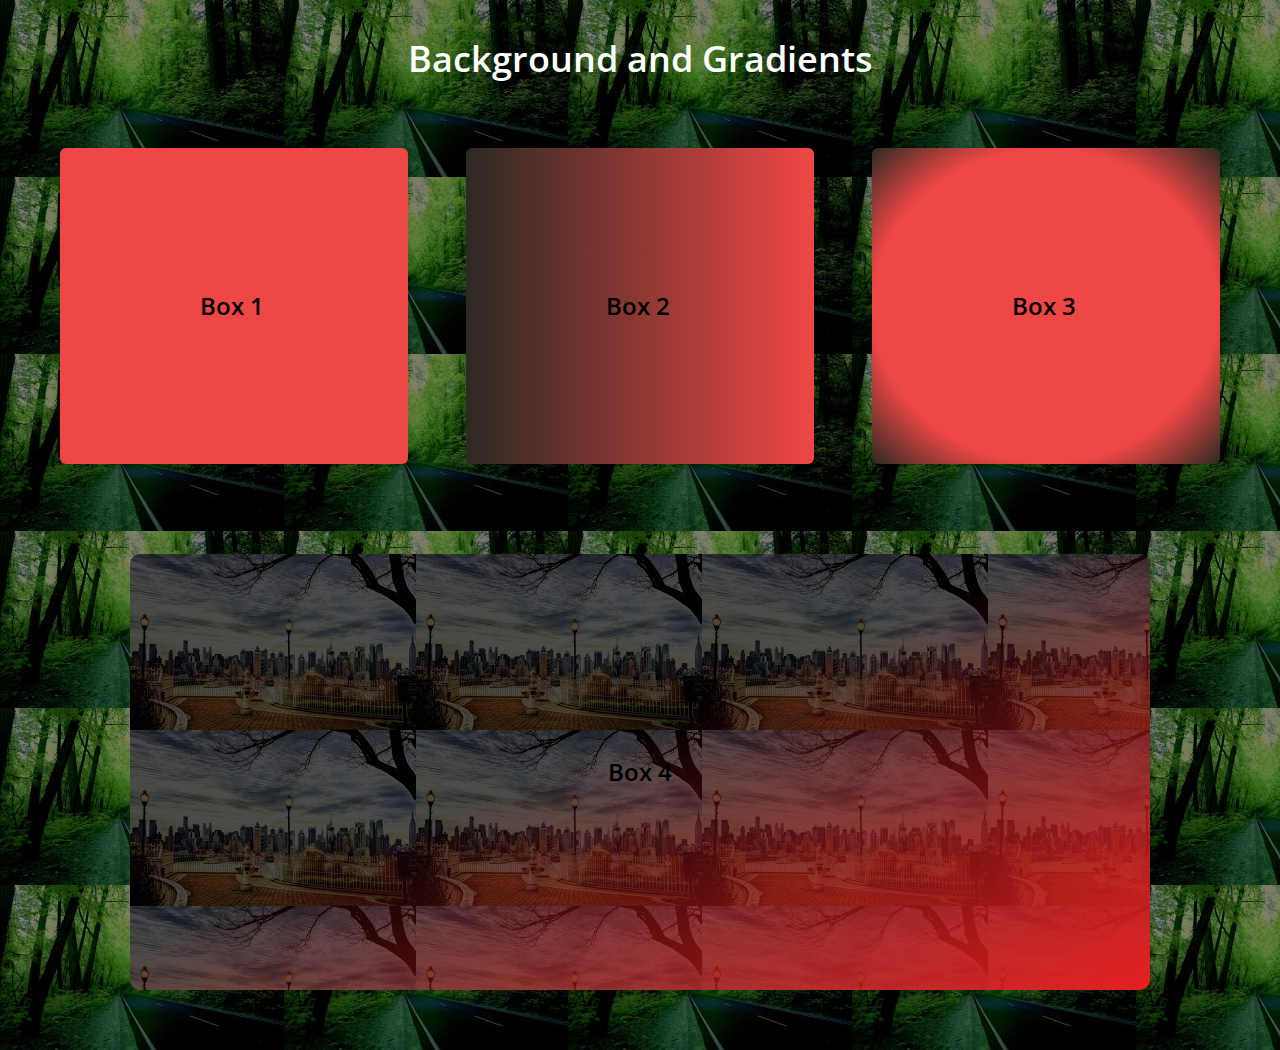
==== block-BHaabu/index.html @ 320443e6 "gradients-assignment1" ====
<!DOCTYPE html>
<html lang="en">

<head>
    <meta charset="UTF-8">
    <meta http-equiv="X-UA-Compatible" content="IE=edge">
    <meta name="viewport" content="width=device-width, initial-scale=1.0">
    <title>Document</title>
    <link rel="stylesheet" href="assets/stylesheet/style.css">
    <link rel="preconnect" href="https://fonts.googleapis.com">
    <link rel="preconnect" href="https://fonts.gstatic.com" crossorigin>
    <link href="https://fonts.googleapis.com/css2?family=Open+Sans:wght@500&display=swap" rel="stylesheet">
</head>

<body class="bg-image">
    <header>
        <h1>Background and Gradients</h1>
    </header>
    <main>
        <section class="section">
            <div class="flex">
                <div class="box-1">Box 1</div>
                <div class="box-2">Box 2</div>
                <div class="box-3">Box 3</div>
            </div>
            </div>
        </section>
        <section class="container">
            <div class="section-2">
                <div class="image">Box 4</div>
            </div>
        </section>
    </main>
</body>

</html>
---- block-BHaabu/assets/stylesheet/style.css ----
/* http://meyerweb.com/eric/tools/css/reset/ 
   v2.0 | 20110126
   License: none (public domain)
*/

html, body, div, span, applet, object, iframe,
h1, h2, h3, h4, h5, h6, p, blockquote, pre,
a, abbr, acronym, address, big, cite, code,
del, dfn, em, img, ins, kbd, q, s, samp,
small, strike, strong, sub, sup, tt, var,
b, u, i, center,
dl, dt, dd, ol, ul, li,
fieldset, form, label, legend,
table, caption, tbody, tfoot, thead, tr, th, td,
article, aside, canvas, details, embed, 
figure, figcaption, footer, header, hgroup, 
menu, nav, output, ruby, section, summary,
time, mark, audio, video {
	margin: 0;
	padding: 0;
	border: 0;
	font-size: 100%;
	font: inherit;
	vertical-align: baseline;
}
/* HTML5 display-role reset for older browsers */
article, aside, details, figcaption, figure, 
footer, header, hgroup, menu, nav, section {
	display: block;
}
body {
	line-height: 1;
}
ol, ul {
	list-style: none;
}
blockquote, q {
	quotes: none;
}
blockquote:before, blockquote:after,
q:before, q:after {
	content: '';
	content: none;
}
table {
	border-collapse: collapse;
	border-spacing: 0;
}
/* Customized */

/* General */

*,
*::before,
*::after{
    box-sizing: border-box;
}
body{
    font-size: 16px;
    line-height: 1.7;
    line-height: 1.5;
    font-family: 'Open Sans', sans-serif;
}
.container{
    max-width: 1200px;
    padding: 0 30px;
    margin: 0 100px;
    
}
.flex {
    display: flex;
    justify-content: space-between;
}

/* main page */

h1 {
    text-align: center;
    font-size: 36px;
    padding: 32px 0;
    color: #ffffff;
    font-weight: 600;
}
.bg-image {
    background-image: linear-gradient(rgba(0, 0, 0, 0.5), rgba(0, 0, 0, 0.5)), url(../media/bg.jpeg);
   
}
.section {
    padding: 30px 60px;
}
.box-1 {
    flex: 0 1 30%;
    background-color: #EF4745;
    border-radius: 6px;
    padding: 140px;
    font-size: 24px;
    font-weight: 600;
  }
.box-2 {
    flex: 0 1 30%;
    background-image: linear-gradient(to right , rgb(44,42,35), rgb(239,71,69));
    padding: 140px;
    border-radius: 6px;
    font-size: 24px;
    font-weight: 600;
}
.box-3 {
    flex: 0 1 30%;
    background-image: radial-gradient( rgb(239,71,69)70%, rgb(44,42,35));
    padding: 140px;
    border-radius: 6px;
    font-size: 24px;
    font-weight: 600;
}
.section-2 {
    padding: 60px 0;
}
.image {
    width: 100%;
    background-image: linear-gradient( to right bottom , rgba(0, 0, 0, 0.7) 45%, rgb(230, 32, 32)), url(../media/images.jpeg);
    border-radius: 10px;
    padding: 200px 0;
    font-size: 24px;
    font-weight: 600;
    text-align: center;
}
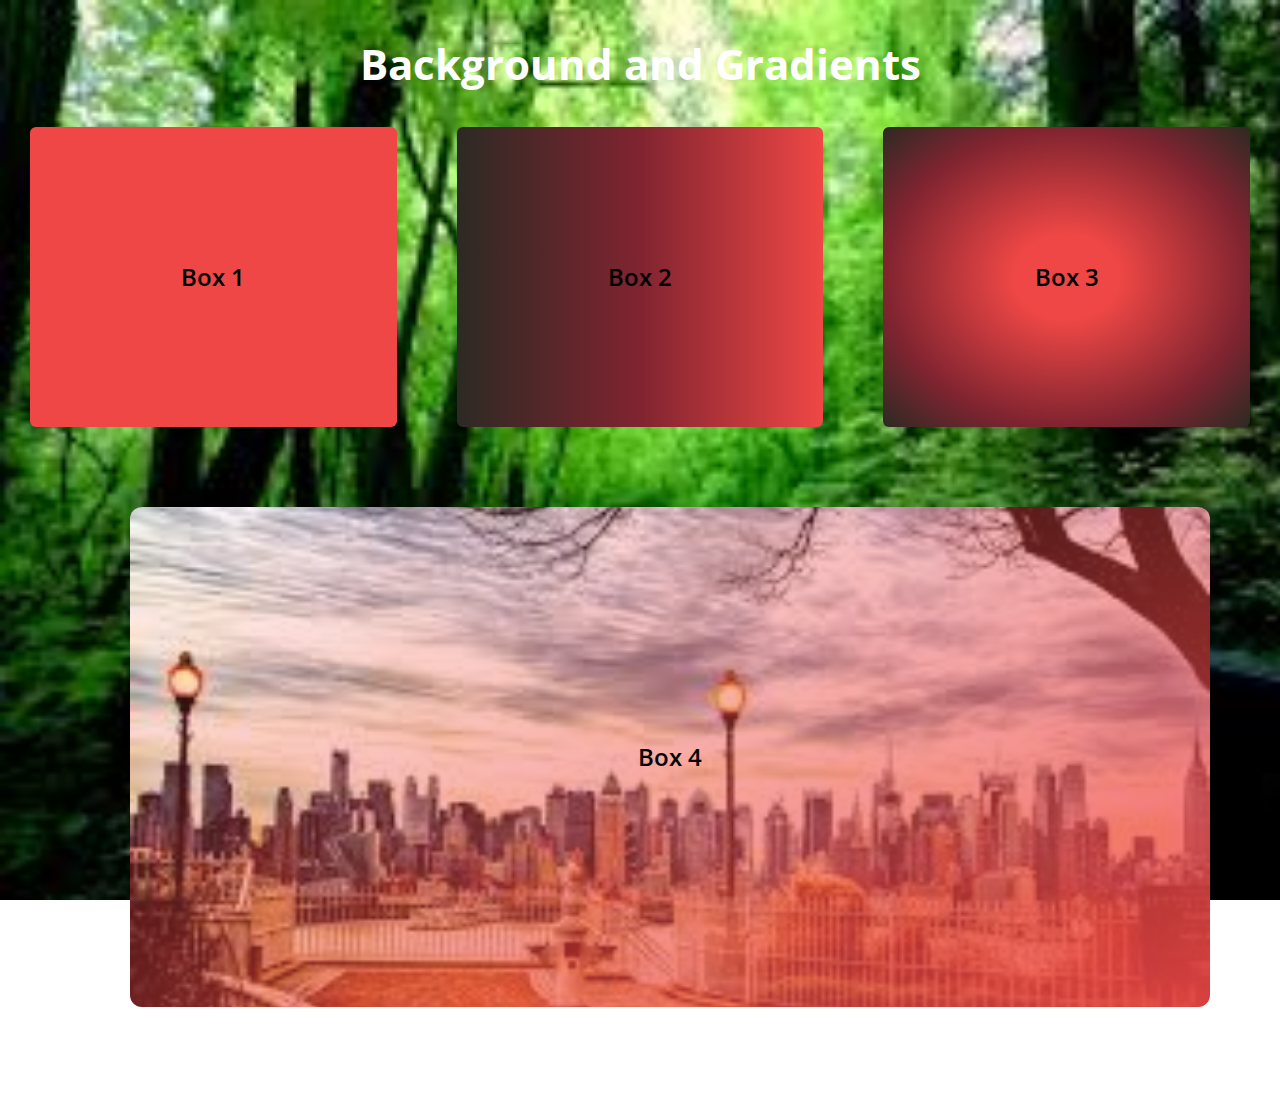
==== commit 7c0ef7af: "modified" ====
--- a/block-BHaabu/index.html
+++ b/block-BHaabu/index.html
@@ -12,22 +12,21 @@
     <link href="https://fonts.googleapis.com/css2?family=Open+Sans:wght@500&display=swap" rel="stylesheet">
 </head>
 
-<body class="bg-image">
+<body>
     <header>
         <h1>Background and Gradients</h1>
     </header>
     <main>
-        <section class="section">
+        <section>
             <div class="flex">
-                <div class="box-1">Box 1</div>
-                <div class="box-2">Box 2</div>
-                <div class="box-3">Box 3</div>
-            </div>
+                <div class="box box-1 center">Box 1</div>
+                <div class="box box-2 center">Box 2</div>
+                <div class="box box-3 center">Box 3</div>
             </div>
         </section>
         <section class="container">
-            <div class="section-2">
-                <div class="image">Box 4</div>
+            <div class="section">
+                <div class="box image center">Box 4</div>
             </div>
         </section>
     </main>
--- a/block-BHaabu/assets/stylesheet/style.css
+++ b/block-BHaabu/assets/stylesheet/style.css
@@ -57,70 +57,70 @@
 }
 body{
     font-size: 16px;
-    line-height: 1.7;
     line-height: 1.5;
     font-family: 'Open Sans', sans-serif;
+    background:url(../media/bg.jpeg) no-repeat;
+    background-size: cover;
+    padding-bottom: 100px;
+    background-attachment: fixed;
 }
 .container{
     max-width: 1200px;
-    padding: 0 30px;
+    padding: 0 auto;
     margin: 0 100px;
     
 }
 .flex {
     display: flex;
     justify-content: space-between;
+    /* align-items: center; */
+}
+.center {
+    display: flex;
+    justify-content: center;
+    align-items: center;
 }
 
-/* main page */
+/* header */
 
 h1 {
     text-align: center;
-    font-size: 36px;
+    font-size: 42px;
     padding: 32px 0;
     color: #ffffff;
+    font-weight: 700;
+}
+
+/* Main page */
+
+.box {
+    width: 30%;
+    height: 300px;
+    margin: 0 30px;
+    border-radius: 6px;
+    font-size: 24px;
     font-weight: 600;
-}
-.bg-image {
-    background-image: linear-gradient(rgba(0, 0, 0, 0.5), rgba(0, 0, 0, 0.5)), url(../media/bg.jpeg);
-   
-}
-.section {
-    padding: 30px 60px;
+    background-color: #ffffff;
 }
 .box-1 {
     flex: 0 1 30%;
     background-color: #EF4745;
-    border-radius: 6px;
-    padding: 140px;
-    font-size: 24px;
-    font-weight: 600;
-  }
+}
 .box-2 {
     flex: 0 1 30%;
-    background-image: linear-gradient(to right , rgb(44,42,35), rgb(239,71,69));
-    padding: 140px;
-    border-radius: 6px;
-    font-size: 24px;
-    font-weight: 600;
+    background: linear-gradient(to right , rgb(44,42,35),rgb(128,36,48), rgb(239,71,69));
 }
 .box-3 {
     flex: 0 1 30%;
-    background-image: radial-gradient( rgb(239,71,69)70%, rgb(44,42,35));
-    padding: 140px;
-    border-radius: 6px;
-    font-size: 24px;
-    font-weight: 600;
+    background: radial-gradient( rgb(239,71,69)20%, rgb(128,36,48)70%, rgb(44,42,35));
 }
-.section-2 {
-    padding: 60px 0;
+.section {
+    margin-top: 80px;
 }
 .image {
     width: 100%;
-    background-image: linear-gradient( to right bottom , rgba(0, 0, 0, 0.7) 45%, rgb(230, 32, 32)), url(../media/images.jpeg);
-    border-radius: 10px;
-    padding: 200px 0;
-    font-size: 24px;
-    font-weight: 600;
-    text-align: center;
+    background: linear-gradient(to right bottom, transparent, rgba(239,71,69, 0.9)), url(../media/images.jpeg) 50% 50% no-repeat;
+    border-radius: 12px;
+    background-size: cover;
+    height: 500px;    
 }